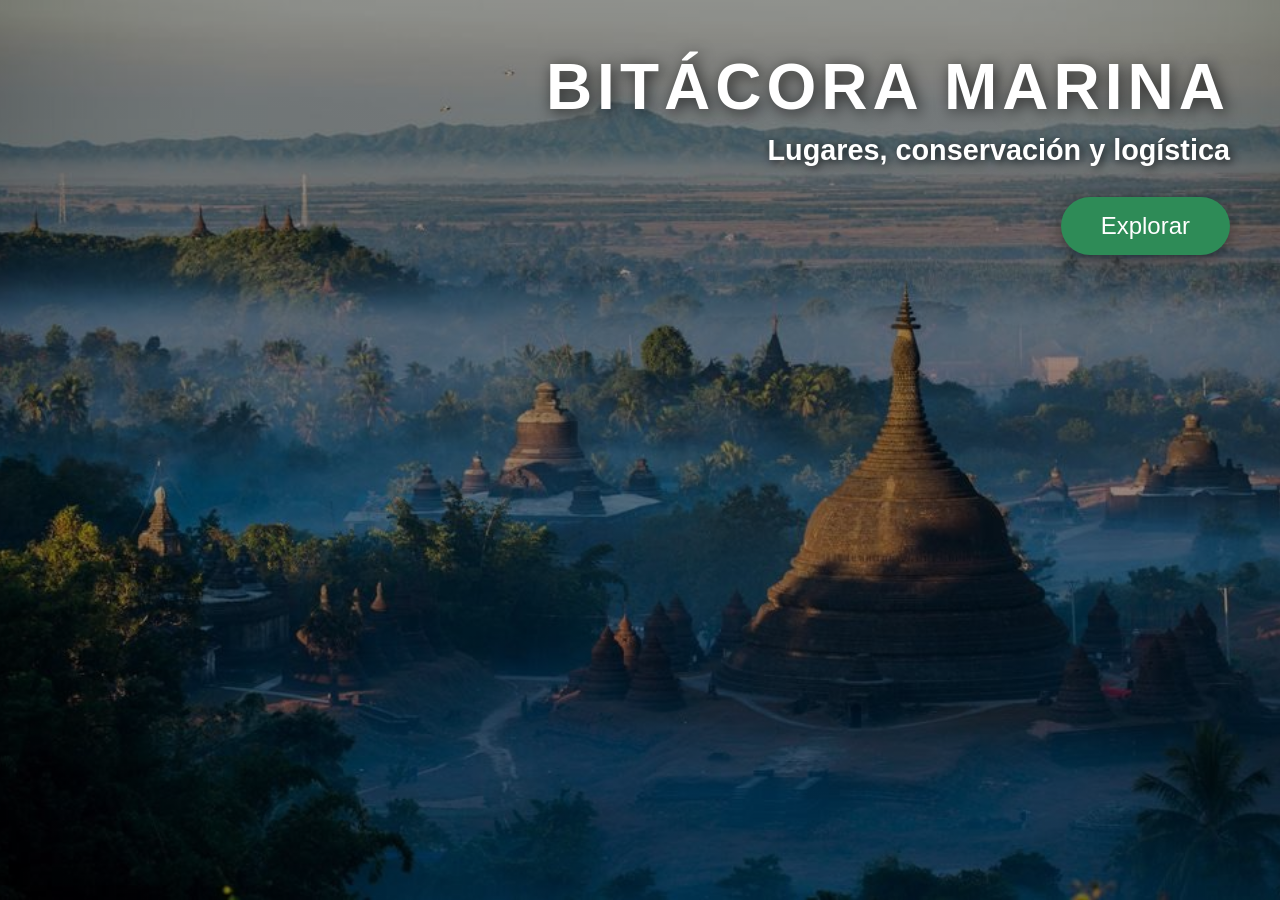
==== index.html @ a3121aff "change" ====
<!DOCTYPE html>
<html lang="es">

<head>
    <meta charset="UTF-8">
    <meta name="viewport" content="width=device-width, initial-scale=1.0">
    <meta name="description" content="Bitácora Marina de Pasaporte Salvaje: Explorando la logística y conservación en parques nacionales de África y América.">
    <meta name="keywords" content="logística, parques nacionales, conservación, naturaleza, expedición">
    <meta name="author" content="Tu Nombre">
    <title>Bitácora Marina | Pasaporte Salvaje</title>
    <link rel="stylesheet" href="css/style.css">
</head>

<body>

    <div id="portada-impacto">
        <div class="frase-bienvenida">
            <h1>Bitácora Marina</h1>
            <p>Lugares, conservación y logística</p>
            <button class="boton-entrar" onclick="entrarALaBitacora()">Explorar</button>
        </div>
    </div>

    <div id="contenido-principal" style="display: none;">
        <header>
            <h1>Bitácora Marina: Pasaporte Salvaje</h1>
            <nav>
                <ul>
                    <li><a href="#inicio">Inicio</a></li>
                    <li><a href="#video-destacado">Inspiración</a></li>
                    <li><a href="#asia">Asia</a></li>
                    <li><a href="#africa">África</a></li>
                    <li><a href="#planificacion">Planificación</a></li>
                    <li><a href="#galeria">Galería</a></li>
                    <li><a href="#contacto">Contacto</a></li>
                </ul>
            </nav>
        </header>

        <main>
            <section id="inicio">
                <h2>Sobre mí</h2>
                <p>En construcción... en el sentido mas literal de la palabra. Amante de la naturaleza y de la logística. </p>
                <p>
                    <img src="img/portadas/portada_vietnam1.jpg" alt="palacio Hue en Vietnam" width="300" onclick="abrirImagen(this)">
                </p>
            </section>

            <section id="video-destacado">
                <h2>Cuando te detienes a mirar a tu alrededor, el mundo es realmente asombroso...incluso a la vuelta de casa.</h2>
                <video width="100%" style="max-width:600px;" controls>
                    <source src="video/video_africa.mp4" type="video/mp4">
                    Tu navegador no soporta vídeos.
                </video>
            </section>

            <section id="asia">
              <h2 class="titulo-elegante">ASIA 🌏</h2>
                <ol>
                    <li><strong>MYANMAR:</strong>
                        <ul>
                            <li>
                              <details>
                                    <summary style="cursor: pointer; font-weight: bold; color: #2E8B57; margin-bottom: 5px;">
                                   YANGÓN (Explora)
                                    </summary>      
                                        <div class="galeria-mini">
                                            <img src="img/asia/myanmar/burma1.jpg" alt="Lecturas de viaje" onclick="abrirImagen(this)">
                                            <img src="img/asia/myanmar/yangon1.jpg" alt="Amanece en Pagoda Shwedagon" onclick="abrirImagen(this)">
                                            <img src="img/asia/myanmar/yangon2.webp" alt="Amanece en Pagoda Shwedagon" onclick="abrirImagen(this)">
                                            <img src="img/asia/myanmar/yangon3.jpg" alt="Amanece en Pagoda Shwedagon" onclick="abrirImagen(this)">
                                            <img src="img/asia/myanmar/yangon4.jpg" alt="Amanece en Pagoda Shwedagon" onclick="abrirImagen(this)">
                                            <img src="img/asia/myanmar/yangon5.jpg" alt="Amanece en Pagoda Shwedagon" onclick="abrirImagen(this)">
                                            <img src="img/asia/myanmar/yangon6.jpg" alt="Amanece en Pagoda Shwedagon" onclick="abrirImagen(this)">
                                            <img src="img/asia/myanmar/yangon7.jpg" alt="Por las calles de Yangón" onclick="abrirImagen(this)">
                                            <img src="img/asia/myanmar/yangon8.jpg" alt="Por las calles de yangón" onclick="abrirImagen(this)">
                                        </div>
                                </details>
                            </li>
                            
                                <li>
                                <details> 
                                    <summary style="cursor: pointer; font-weight: bold; color: #2E8B57; margin-bottom: 5px;">
                                     MANDALAY Y MINGÚN(Explora)   
                                    </summary> 
                                        <div class="galeria-mini">
                                            <img src="img/asia/myanmar/mandalay.jpg" alt="Por las calles de Mandalay"  onclick="abrirImagen(this)">
                                            <img src="img/asia/myanmar/mandalay7.jpg" alt="Monasterio en Mandalay"  onclick="abrirImagen(this)">
                                            <img src="img/asia/myanmar/monjas_mandalay.jpg" alt="monjas Mandalay" onclick="abrirImagen(this)">
                                            <img src="img/asia/myanmar/monjas_mandalay2.jpg" alt="monjas margin-bottom" onclick="abrirImagen(this)">
                                            <img src="img/asia/myanmar/mingun3.webp" alt="Mingun Paya" onclick="abrirImagen(this)">
                                            <img src="img/asia/myanmar/mingun4.webp" alt="Mingun Paya" onclick="abrirImagen(this)">
                                            <img src="img/asia/myanmar/mingun5.webp" alt="pagoda Hsinbyume" onclick="abrirImagen(this)">
                                            <img src="img/asia/myanmar/mingun7.jpg" alt="pagoda Hsinbyume" onclick="abrirImagen(this)">
                                            <img src="img/asia/myanmar/mingun8.jpg" alt="pagoda Hsinbyume" onclick="abrirImagen(this)">                                          
                                        </div>
                                </details>
                                </li>

                            <li>
                                <details> 
                                    <summary style="cursor: pointer; font-weight: bold; color: #2E8B57; margin-bottom: 5px;">
                                     U-BEIN (Explora)   
                                    </summary>                               
                                        <div class="galeria-mini">
                                            <img src="img/asia/myanmar/ubein.jpg" alt="Puente de U-Bein" onclick="abrirImagen(this)">
                                            <img src="img/asia/myanmar/ubein3.png" alt="Puente de U-Bein" onclick="abrirImagen(this)">
                                            <img src="img/asia/myanmar/ubein4.png" alt="Puente de U-Bein" onclick="abrirImagen(this)">
                                            <img src="img/asia/myanmar/ubein5.png" alt="Puente de U-Bein" onclick="abrirImagen(this)">
                                            <img src="img/asia/myanmar/ubein5.png" alt="Puente de U-Bein" onclick="abrirImagen(this)">
                                            <img src="img/asia/myanmar/ubein6.png" alt="Puente de U-Bein" onclick="abrirImagen(this)">
                                            <img src="img/asia/myanmar/ubein7.png" alt="Puente de U-Bein" onclick="abrirImagen(this)">
                                            <img src="img/asia/myanmar/ubein8.jpg" alt="Puente de U-Bein" onclick="abrirImagen(this)">
                                            <img src="img/asia/myanmar/ubein9.jpg" alt="Puente de U-Bein" onclick="abrirImagen(this)">
                                            <img src="img/asia/myanmar/ubein10.jpg" alt="Puente de U-Bein" onclick="abrirImagen(this)">
                                            <img src="img/asia/myanmar/ubein11.jpg" alt="Puente de U-Bein" onclick="abrirImagen(this)">
                                            <img src="img/asia/myanmar/ubein12.jpg" alt="Puente de U-Bein" onclick="abrirImagen(this)">
                                            <img src="img/asia/myanmar/ubein13.jpg" alt="Puente de U-Bein" onclick="abrirImagen(this)">
                                        </div>
                                </details>
                                </li>

                            <li>
                                <details>
                                    <summary style="cursor: pointer; font-weight: bold; color: #2E8B57; margin-bottom: 5px;">
                                     BAGÁN (Explora)   
                                    </summary>
                                        <div class="galeria-mini">
                                            <img src="img/asia/myanmar/bagan_globos.png" alt="Bagan" onclick="abrirImagen(this)">
                                            <img src="img/asia/myanmar/bagan1.png" alt="Bagan" onclick="abrirImagen(this)">
                                            <img src="img/asia/myanmar/bagan2.png" alt="Bagan" onclick="abrirImagen(this)">
                                            <img src="img/asia/myanmar/bagan3.png" alt="Bagan" onclick="abrirImagen(this)">
                                            <img src="img/asia/myanmar/bagan4.jpg" alt="Bagan" onclick="abrirImagen(this)">
                                            <img src="img/asia/myanmar/bagan5.png" alt="Bagan" onclick="abrirImagen(this)">
                                            <img src="img/asia/myanmar/bagan7.jpg" alt="Bagan" onclick="abrirImagen(this)">
                                            <img src="img/asia/myanmar/bagan9.png" alt="Bagan" onclick="abrirImagen(this)">
                                            <img src="img/asia/myanmar/bagan10.png" alt="Bagan" onclick="abrirImagen(this)">
                                            <img src="img/asia/myanmar/bagan11.jpg" alt="Bagan" onclick="abrirImagen(this)">
                                            <img src="img/asia/myanmar/bagan12.jpg" alt="Bagan" onclick="abrirImagen(this)">
                                            <img src="img/asia/myanmar/bagan13.jpg" alt="Bagan" onclick="abrirImagen(this)">
                                            <img src="img/asia/myanmar/bagan14.jpg" alt="Bagan" onclick="abrirImagen(this)">
                                            <img src="img/asia/myanmar/bagan15.jpg" alt="Bagan" onclick="abrirImagen(this)">
                                            
                                        </div>
                                </details>
                            </li>                                                            
                            
                            <li>
                                <details>
                                    <summary style="cursor: pointer; font-weight: bold; color: #2E8B57; margin-bottom: 5px;">
                                     INLE Y HSIPAW (Explora)   
                                    </summary>                             
                                       <div class="galeria-mini">
                                         <img src="img/asia/myanmar/inle.jpg" alt="pescador en lago Inle" onclick="abrirImagen(this)">
                                         <img src="img/asia/myanmar/inle2.jpg" alt="pescador en lago Inle" onclick="abrirImagen(this)">
                                         <img src="img/asia/myanmar/nyaung_shwe_market.jpg" alt="Mercado nyaung shwe" onclick="abrirImagen(this)">
                                         <img src="img/asia/myanmar/nyaung_shwe_market2.jpg" alt="Mercado nyaung shwe" onclick="abrirImagen(this)">
                                         <img src="img/asia/myanmar/Hsipaw.jpg" alt="Hsipaw" onclick="abrirImagen(this)">
                                         <img src="img/asia/myanmar/Hsipaw2.webp" alt="Hsipaw puente tren" onclick="abrirImagen(this)">                                   
                                         <img src="img/asia/myanmar/ruinas_de_indein2.jpg" alt="Ruinas Indein" onclick="abrirImagen(this)">
                                         <img src="img/asia/myanmar/ruinas_de_indein4.jpg" alt="Ruinas Indein" onclick="abrirImagen(this)">   
                                         <img src="img/portadas/mia_ruinasIndein.png" alt="Ruinas de Indein" onclick="abrirImagen(this)">
                                         <img src="img/asia/myanmar/kakku_pagodas.jpg" alt="Pagodas de kakku" onclick="abrirImagen(this)">
                                         <img src="img/asia/myanmar/kakku_pagodas2.jpg" alt="Pagodas de kakku" onclick="abrirImagen(this)">
                                         <img src="img/asia/myanmar/kakku_pagodas4.jpg" alt="Pagodas de kakku" onclick="abrirImagen(this)">
                                         <img src="img/asia/myanmar/Kakku_pagodas3.jpg" alt="Pagodas de kakku" onclick="abrirImagen(this)">

                                       </div>      
                                </details>   
                            </li>                                                                                               

                            <li>
                                <details>
                                    <summary style="cursor: pointer; font-weight: bold; color: #0b4725; margin-bottom: 5px;">
                                     MARAUK-U Y SITTEWAY (Explora)   
                                    </summary>                             
                                       <div class="galeria-mini">
                                            <img src="img/asia/myanmar/Sittwe_to_Mrauku.jpg" alt="Vuelo con escala" onclick="abrirImagen(this)">
                                            <img src="img/asia/myanmar/sittwe2.jpeg" alt="Sitteway río" onclick="abrirImagen(this)">
                                            <img src="img/asia/myanmar/mrauku(2).jpg" alt="Mrauk-U" onclick="abrirImagen(this)">
                                       </div>
                                </details>
                            </li>

                            <li>
                                <details>
                                    <summary style="cursor: pointer; font-weight: bold; color: #0b4725; margin-bottom: 5px;">
                                     NGAPALI (Explora)
                                    </summary>
                                        <div class="galeria-mini">
                                            <img  src="img/asia/myanmar/Ngapali1.jpg" alt="Nagapali playa" onclick="abrirImagen(this)">
                                            <img  src="img/asia/myanmar/Ngapali2.jpg" alt="Nagapali playa" onclick="abrirImagen(this)">
                                            <img  src="img/asia/myanmar/Ngapali5mirador.webp" alt="Nagapali mirador" onclick="abrirImagen(this)">
                                            <img  src="img/asia/myanmar/Ngapali3pescadores.webp" alt="Nagapali pescadores" onclick="abrirImagen(this)">
                                            <img  src="img/asia/myanmar/Ngapali4pescadores.jpg" alt="Nagapali pescadores" onclick="abrirImagen(this)">
                                            <img  src="img/asia/myanmar/Ngapali6pescadores.webp" alt="Nagapali pescadores" onclick="abrirImagen(this)">
                                            <img  src="img/asia/myanmar/Ngapali7pescadores.webp alt="Nagapali pescadores" onclick="abrirImagen(this)">
                                            <img  src="img/asia/myanmar/Ngapali8pescadores.jpg alt="Nagapali pescadores" onclick="abrirImagen(this)">
                                        </div>                                     
                                </details>
                            </li>
                        </ul>
                    </li>
                </ol>
            </section>

<section id="africa">
    <h2 class="titulo-elegante">ÁFRICA 🌍</h2>
    <ol>
        <li><strong>RD CONGO:</strong>
            <ul>
                <li>Parque Nacional de Kahuzi Biega y Virunga          
                    <div class="galeria-mini">
                        <img src="img/africa/congo/gorila.jpg" alt="Gorila de montaña" onclick="abrirImagen(this)">
                    </div>
                </li>
                <li>Parque Nacional de Virunga
                   <div class="galeria-mini">
                    <img src="img/africa/congo/virunga.jpg" alt="Volcán Virunga" onclick="abrirImagen(this)">
                   </div> 
                </li>
                    
            </ul>
        </li>
    </ol>
</section>

<section id="planificacion">
    <h2>Guía de Expedición y Logística</h2>
    <p>La clave de un viaje seguro es la preparación de la cadena de suministro y salud.</p>
    <table border="1" style="width: 100%; border-collapse: collapse; background: white;">
        <thead>
            <tr style="background-color: #2E8B57; color: white;">
                <th>Categoría</th>
                <th>Concepto</th>
                <th>Prioridad</th>
            </tr>
        </thead>
        <tbody>
            <tr>
                <td>Salud</td>
                <td>Seguro médico y Vacunas</td>
                <td>Alta</td>
            </tr>
            <tr>
                <td>Documentación</td>
                <td>Visados y Pasaporte</td>
                <td>Alta</td>
            </tr>
            <tr>
                <td>Logística</td>
                <td>Transporte local y Guías</td>
                <td>Media</td>
            </tr>
        </tbody>
    </table>
</section>

<section id="contacto">
    <h2>Contacto</h2>
    <p>¿Tienes dudas sobre logística en parques nacionales? Escríbeme.</p>
    <form action="#">
        <label for="nombre">Nombre:</label><br>
        <input type="text" id="nombre" name="nombre" style="width: 100%; padding: 8px; margin: 10px 0;"><br>
        
        <label for="email">Email:</label><br>
        <input type="email" id="email" name="email" style="width: 100%; padding: 8px; margin: 10px 0;"><br>
        
        <label for="mensaje">Mensaje:</label><br>
        <textarea id="mensaje" name="mensaje" style="width: 100%; padding: 8px; margin: 10px 0;" rows="4"></textarea><br>
        
        <button type="submit" class="boton-entrar" style="font-size: 1rem; padding: 10px 20px;">Enviar Mensaje</button>
    </form>
</section>

            </main>

        <footer>
            <p>"Lo que no te mata, engorda."</p>
        </footer>
    </div>

    <div id="miLightbox" class="lightbox" onclick="cerrarImagen()">
        <span class="cerrar">&times;</span>
        <img class="contenido-lightbox" id="imagenGrande">
    </div>

    <script>
        // Función para la Portada
        function entrarALaBitacora() {
            document.getElementById("portada-impacto").style.display = "none";
            document.getElementById("contenido-principal").style.display = "block";
        }

        // Función para el Lightbox
        function abrirImagen(elemento) {
            document.getElementById("miLightbox").style.display = "block";
            document.getElementById("imagenGrande").src = elemento.src;
        }

        function cerrarImagen() {
            document.getElementById("miLightbox").style.display = "none";
        }
    </script>
</body>
</html>
---- css/style.css ----
/* ----------------------------------------------------------
   PUNTO 1: CONFIGURACIÓN GLOBAL 
   ----------------------------------------------------------- */

* {
    margin: 0;
    padding: 0;
    box-sizing: border-box;
}

body {
    background-image: url('mrauk_u.jpg'); 
    background-attachment: fixed;
    background-position: center;
    background-size: cover;
    background-repeat: no-repeat;
    font-family: Arial, sans-serif;
}

/* -----------------------------------------------------------
   PUNTO 2: PORTADA (Lo primero que se ve)
   ----------------------------------------------------------- */

#portada-impacto {
    height: 100vh;
    width: 100%;
    display: flex;
    flex-direction: column;
    justify-content: flex-start;
    align-items: flex-end;
    padding: 50px;  /* Separa el texto del borde de la pantalla */
    text-align: right;
    /* Degradado oscuro para que el texto blanco resalte sobre la foto */
    background: linear-gradient(rgba(0,0,0,0.4), rgba(0,0,0,0.4)); 
}

.frase-bienvenida h1 {
    color: white;
    font-size: 4rem;
    text-transform: uppercase;
    letter-spacing: 5px;
    text-shadow: 3px 3px 15px rgba(0,0,0,0.7);
    margin-bottom: 10px;
}

.frase-bienvenida p {
    color: white !important;
    font-size: 1.8rem;
    font-weight: bold;
    text-shadow: 2px 2px 10px rgba(0,0,0,0.8);
    margin-bottom: 30px;
}

.boton-entrar {
    padding: 15px 40px;
    font-size: 1.5rem;
    background-color: #2E8B57; /* Verde Selva */
    color: white;
    border: none;
    border-radius: 50px;
    cursor: pointer;
    box-shadow: 0 5px 15px rgba(0,0,0,0.4);
    transition: 0.3s ease;
}

.boton-entrar:hover {
    background-color: #3cb371;
    transform: scale(1.1);
}

/* -----------------------------------------------------------
   PUNTO 3: CABECERA Y NAVEGACIÓN (Contenido principal)
   ----------------------------------------------------------- */

header {
    background-color: #2E8B57;
    color: white;
    padding: 40px 20px;
    text-align: center;
}

header h1 {
    font-size: 2.5rem;
    margin-bottom: 20px;
}

nav ul {
    list-style: none;
    display: flex;
    justify-content: center;
    padding: 0;
}

nav ul li {
    margin: 0 15px;
}

nav a {
    color: #e0f2f1;
    text-decoration: none;
    font-weight: bold;
}

nav a:hover {
    color: #ffffff;
    text-decoration: underline;
}

/* -----------------------------------------------------------
   PUNTO 4: SECCIONES Y LISTAS
   ----------------------------------------------------------- */

section {
    background-color: rgba(255, 255, 255, 0.85); /* Volvemos al blanco con transparencia */
    margin: 40px auto;
    padding: 30px;
    max-width: 900px;
    border-radius: 12px;
    box-shadow: 0 10px 30px rgba(0,0,0,0.1);
    letter-spacing: 0.5px;
}

h2 {
    color: #2E8B57;
    border-bottom: 2px solid #8B4513;
    padding-bottom: 10px;
    margin-bottom: 20px;
    text-transform: uppercase;
}

section li {
    background-color: #fcfcfc;
    margin-bottom: 12px;
    padding: 15px 25px;
    border-left: 6px solid #2E8B57;
    border-radius: 5px;
    transition: 0.3s ease;
    color: #444;
}

section li:hover {
    background-color: #e8f5e9;
    transform: translateX(15px);
    cursor: pointer;
}

/* -----------------------------------------------------------
   PUNTO 5: GALERÍA Y EFECTO AMPLIAR (Myanmar/Bagan)
   ----------------------------------------------------------- */

.galeria-mini {
    display: flex;
    flex-wrap: wrap;
    gap: 15px;
    margin-top: 20px;
}

.galeria-mini img {
    /* Mantenemos el tamaño que elegiste */
    width: 250px !important;  
    height: 180px !important;

    /* 👇 ESTA ES LA LÍNEA MÁGICA 👇 */
    object-fit: cover;       /* Importante: para que no se deformen */
    /* 👆 ESTA ES LA LÍNEA MÁGICA 👆 */

    /* Resto de tu código (marcos, sombras, etc.) */
    border: 3px solid white; 
    transform: rotate(0deg) !important;
    margin: 5px !important;
    box-shadow: 2px 2px 10px rgba(0,0,0,0.2);
    cursor: pointer;
    transition: 0.3s ease;
}

.galeria-mini img:hover {
    transform: scale(1.1) !important;
    z-index: 10;
}

/* Estilo para las fotos SUELTAS (Efecto Polaroid) */
section img {
    background-color: white;
    padding: 10px 10px 30px 10px;
    border: 1px solid #ddd;
    display: block;
    margin: 20px auto;
    max-width: 90%;
    box-shadow: 5px 5px 15px rgba(0,0,0,0.2);
    transform: rotate(-2deg);
    transition: 0.5s;
}

/* -----------------------------------------------------------
   PUNTO 6: LIGHTBOX (Caja para ampliar fotos)
   ----------------------------------------------------------- */

.lightbox {
    display: none;
    position: fixed;
    z-index: 9999;
    left: 0;
    top: 0;
    width: 100%;
    height: 100%;
    background-color: rgba(0,0,0,0.9);
}

.contenido-lightbox {
    margin: auto;
    display: block;
    max-width: 85%;
    max-height: 85%;
    margin-top: 3%;
    border: 5px solid white;
    animation: zoom 0.3s;
}

@keyframes zoom {
    from {transform:scale(0.5)} 
    to {transform:scale(1)}
}

.cerrar {
    position: absolute;
    top: 20px;
    right: 35px;
    color: white;
    font-size: 50px;
    font-weight: bold;
    cursor: pointer;
}

/* -----------------------------------------------------------
   PUNTO 7: PIE DE PÁGINA
   ----------------------------------------------------------- */

footer {
    background-color: #333;
    color: white;
    text-align: center;
    padding: 30px;
    margin-top: 50px;
}

/* --------------------------------------------
título elegante de continentes
-----------------------------------*/
.titulo-elegante {
    letter-spacing: 4px;
    text-transform: uppercase;
    font-weight: 300;
    text-align: center; /* Opcional, por si quieres que el título esté centrado como en la webs de asia */
}
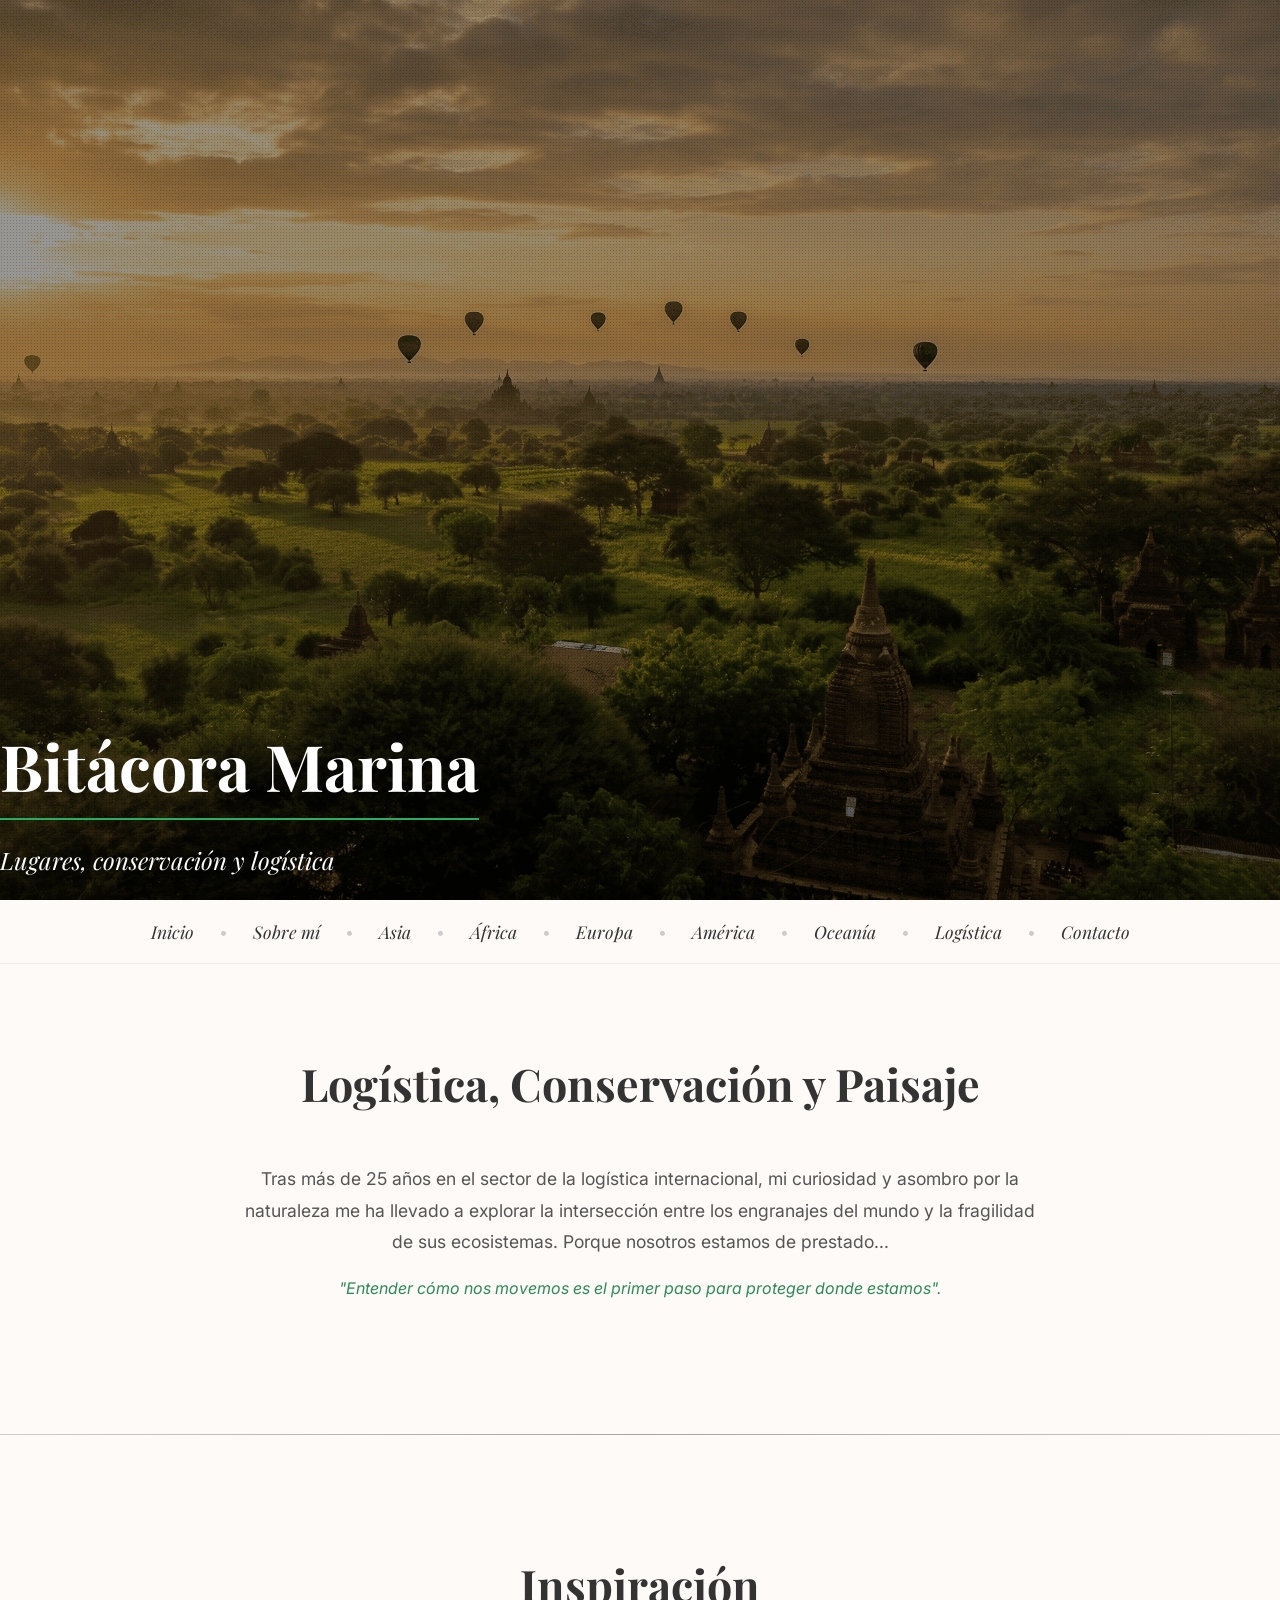
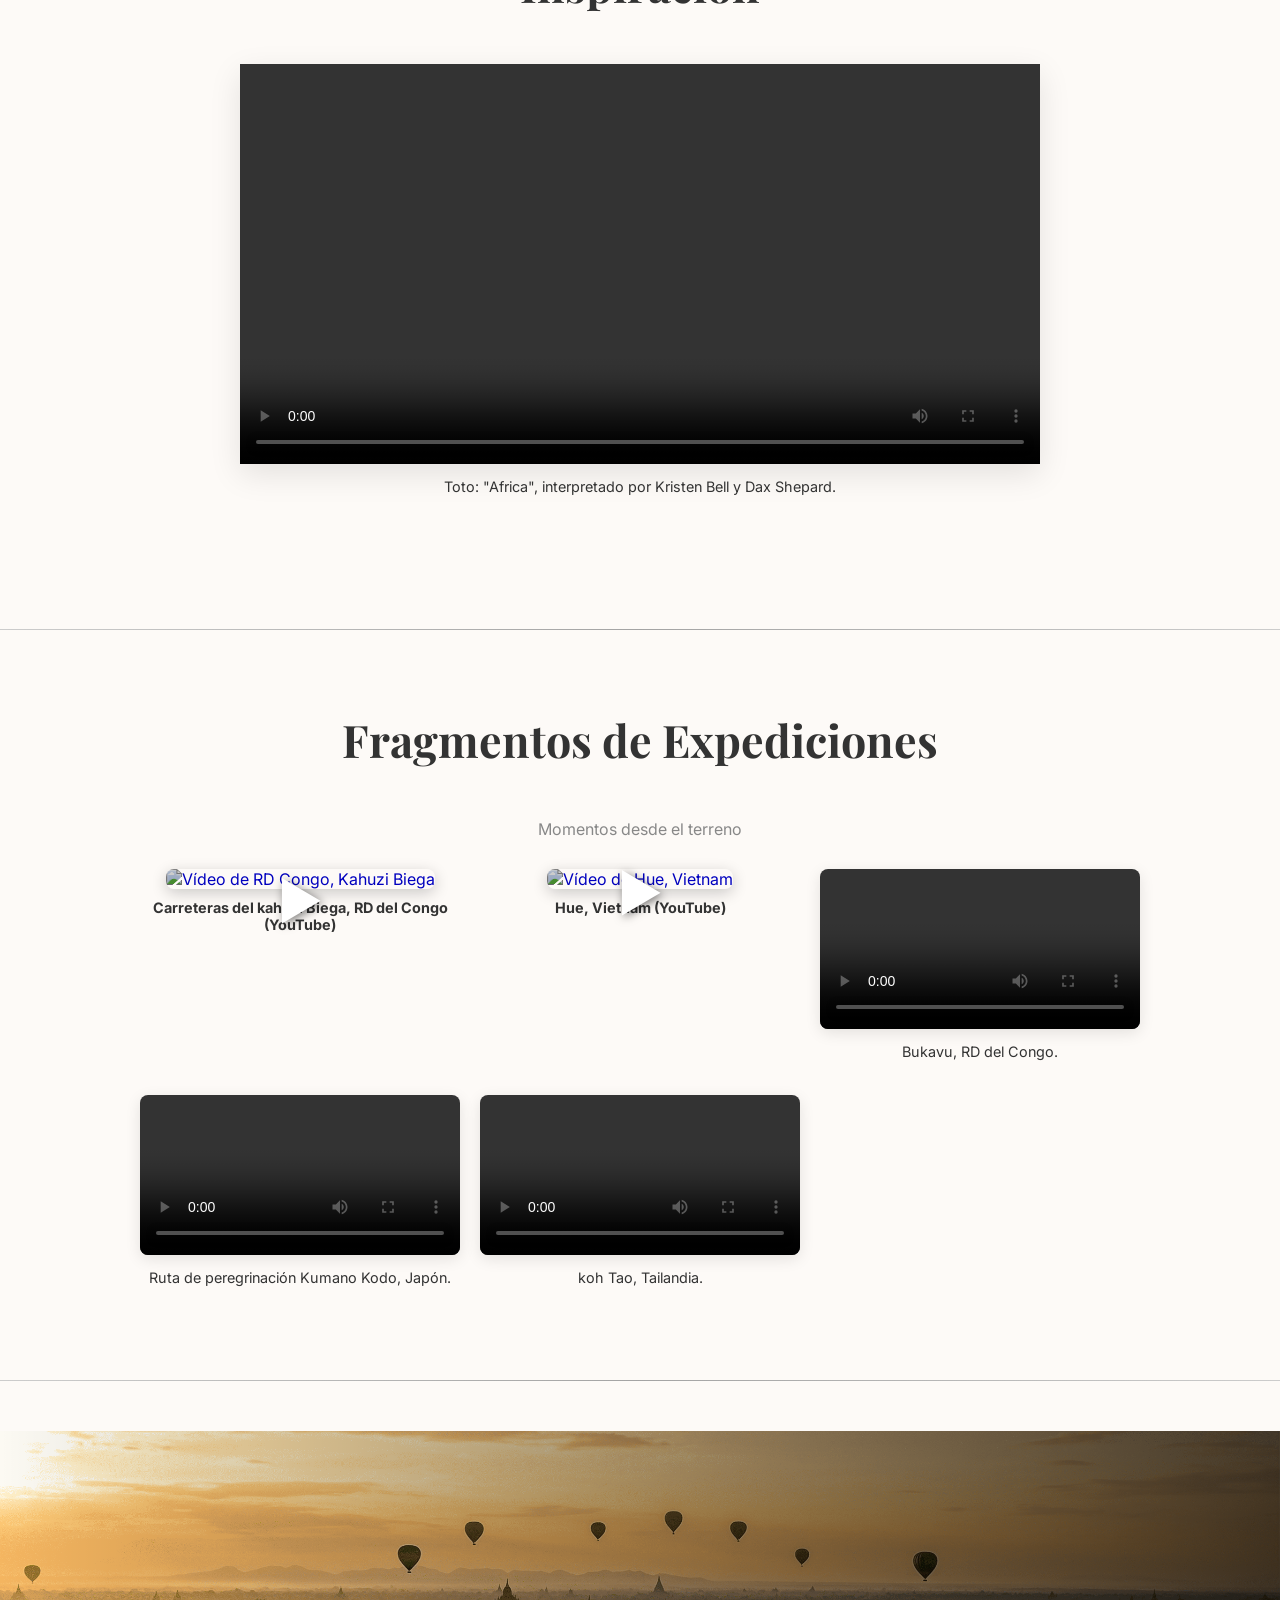
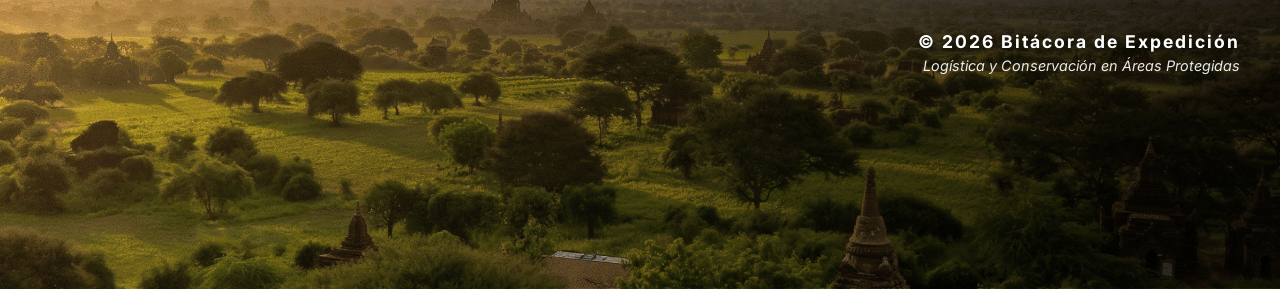
==== commit 5ea75e75: "mas cambios" ====
--- a/index.html
+++ b/index.html
@@ -1,306 +1,305 @@
 <!DOCTYPE html>
 <html lang="es">
-
 <head>
     <meta charset="UTF-8">
+    <title>Bitácora Marina | Inicio</title>
     <meta name="viewport" content="width=device-width, initial-scale=1.0">
-    <meta name="description" content="Bitácora Marina de Pasaporte Salvaje: Explorando la logística y conservación en parques nacionales de África y América.">
-    <meta name="keywords" content="logística, parques nacionales, conservación, naturaleza, expedición">
-    <meta name="author" content="Tu Nombre">
-    <title>Bitácora Marina | Pasaporte Salvaje</title>
-    <link rel="stylesheet" href="css/style.css">
+    <link href="https://fonts.googleapis.com/css2?family=Playfair+Display:ital,wght@0,700;1,400&family=Inter:wght@400;500;700&display=swap" rel="stylesheet">
+    <link rel="stylesheet" href="css/style2.css">
 </head>
-
 <body>
-
-    <div id="portada-impacto">
-        <div class="frase-bienvenida">
+    <section id="hero">
+        <div class="hero-bg active" style="background-image: url('img/asia/myanmar/bagan1.png');"></div>
+    
+        <div class="hero-bg" style="background-image: url('img/asia/indonesia/parque_nacional_tanjung_puting_borneo1.png')"></div>
+    
+        <div class="hero-bg" style="background-image: url('img/africa/rd_congo/lwiro_primates1.jpg')"></div>
+
+        <div class="hero-bg" style="background-image: url('img/asia/myanmar/monjas_mandalay2.png');"></div>
+
+        <div class="hero-bg" style="background-image: url('img/africa/rd_congo/kahuzi_bonane22.png');"></div>
+
+        <div class="hero-bg" style="background-image: url('img/asia/japon/kumano_kodo2.jpg');"></div>
+
+        <div class="hero-bg" style="background-image: url('img/asia/tailandia/sea2.jpg');"></div>
+
+        <div class="hero-bg" style="background-image: url('img/asia/tailandia/ayuthaya1.jpg');"></div>
+
+        <div class="hero-bg" style="background-image: url('img/asia/myanmar/mrauku19.png');"></div>
+
+        <div class="hero-bg" style="background-image: url('img/asia/indonesia/borobudur.jpg');"></div>
+
+        
+
+        <div class="hero-content">
             <h1>Bitácora Marina</h1>
-            <p>Lugares, conservación y logística</p>
-            <button class="boton-entrar" onclick="entrarALaBitacora()">Explorar</button>
-        </div>
+            <p class="subtitle">Lugares, conservación y logística</p>
+        </div>
+    </section>
+
+
+<nav class="nav-sommertage">
+        <div class="nav-wrapper">
+            <a href="index.html">Inicio</a>
+            <span class="separador">•</span>
+
+            <a href="sobremi.html">Sobre mí</a>
+            <span class="separador">•</span>
+
+        <div class="dropdown">            
+            <a href="asia.html" class="dropbtn">Asia</a>
+            <div class="dropdown-content">
+                <a href="asia.html#seccion-myanmar">Myanmar</a>
+                <a href="asia.html#seccion-vietnam">Vietnam</a>
+                <a href="asia.html#seccion-tailandia">Tailandia</a>
+                <a href="asia.html#seccion-indonesia">Indonesia</a>
+                <a href="asia.html#seccion-camboya">Camboya</a>
+                <a href="asia.html#seccion-laos">Laos</a>
+                <a href="asia.html#seccion-filipinas">Filipinas</a>
+                <a href="asia.html#seccion-malasia">Malasia</a>
+                <a href="asia.html#seccion-singapur">Singapur</a>
+                <a href="asia.html#seccion-japon">Japón</a>
+                <a href="asia.html#seccion-china">China</a>
+                <a href="asia.html#seccion-srilanka">Sri Lanka</a>
+                <a href="asia.html#seccion-maldivas">Maldivas</a>
+            </div>
+        </div>
+
+        <span class="separador">•</span>
+
+        <div class="dropdown">
+            <a href="africa.html" class="dropbtn">África</a>
+                <div class="dropdown-content">
+                    <a href="africa.html">RD del Congo</a> 
+                    <a href="africa.html#seccion-ruanda">Ruanda</a>
+                    <a href="africa.html#seccion-senegal">Senegal</a>
+                    <a href="africa.html#seccion-gambia">Gambia</a>
+                    <a href="africa.html#seccion-marruecos">Marruecos</a>
+                </div>
+        </div>
+
+        <span class="separador">•</span>
+
+        <div class="dropdown">
+            <a href="proximamente.html" class="dropbtn">Europa</a>
+                <div class="dropdown-content">
+                    <a href="proximamente.html">España</a>
+                    <a href="proximamente.html">Portugal</a>
+                    <a href="proximamente.html">Francia</a>
+                    <a href="proximamente.html">Italia</a>
+                    <a href="proximamente.html">Alemania</a>
+                    <a href="proximamente.html">Reino Unido</a>
+                    <a href="proximamente.html">Holanda</a>
+                    <a href="proximamente.html">Bélgica</a>
+                    <a href="proximamente.html">Turquía</a>
+                    <a href="proximamente.html">Grecia</a>
+                </div>
+        </div>
+
+        <span class="separador">•</span>
+
+        <div class="dropdown">
+            <a href="proximamente.html" class="dropbtn">América</a>
+                <div class="dropdown-content">
+                    <a href="proximamente.html">EEUU</a>
+                    <a href="proximamente.html">Costa Rica</a>
+                </div>
+        </div>
+
+        <span class="separador">•</span>
+
+        <div class="dropdown">
+            <a href="proximamente.html" class="dropbtn">Oceanía</a>
+                <div class="dropdown-content">
+                    <a href="proximamente.html">Australia</a>
+                    <a href="proximamente.html">Nueva Zelanda</a>
+                </div>
+        </div>
+
+        <span class="separador">•</span>
+
+            <a href="logistica.html">Logística</a>
+
+        <span class="separador">•</span>
+
+            <a href="contacto.html">Contacto</a>
+
+    </div> 
+</nav>
+
+    <div class="container" style="text-align: center; max-width: 800px; margin-bottom: 60px;">
+        <h2 class="titulo-elegante">Logística, Conservación y Paisaje</h2>
+        <p style="font-size: 1.1rem; line-height: 1.8; color: #555;">
+           Tras más de 25 años en el sector de la logística internacional, mi curiosidad y asombro por la naturaleza me ha llevado 
+           a explorar la intersección entre los engranajes del mundo y la fragilidad de sus ecosistemas. Porque nosotros estamos de prestado...
+        </p>
+        <p style="font-style: italic; color: var(--color-acento); margin-top: 20px;">
+            "Entender cómo nos movemos es el primer paso para proteger donde estamos".
+        </p>
     </div>
 
-    <div id="contenido-principal" style="display: none;">
-        <header>
-            <h1>Bitácora Marina: Pasaporte Salvaje</h1>
-            <nav>
-                <ul>
-                    <li><a href="#inicio">Inicio</a></li>
-                    <li><a href="#video-destacado">Inspiración</a></li>
-                    <li><a href="#asia">Asia</a></li>
-                    <li><a href="#africa">África</a></li>
-                    <li><a href="#planificacion">Planificación</a></li>
-                    <li><a href="#galeria">Galería</a></li>
-                    <li><a href="#contacto">Contacto</a></li>
-                </ul>
-            </nav>
-        </header>
-
-        <main>
-            <section id="inicio">
-                <h2>Sobre mí</h2>
-                <p>En construcción... en el sentido mas literal de la palabra. Amante de la naturaleza y de la logística. </p>
-                <p>
-                    <img src="img/portadas/portada_vietnam1.jpg" alt="palacio Hue en Vietnam" width="300" onclick="abrirImagen(this)">
-                </p>
-            </section>
-
-            <section id="video-destacado">
-                <h2>Cuando te detienes a mirar a tu alrededor, el mundo es realmente asombroso...incluso a la vuelta de casa.</h2>
-                <video width="100%" style="max-width:600px;" controls>
-                    <source src="video/video_africa.mp4" type="video/mp4">
-                    Tu navegador no soporta vídeos.
+    <hr style="border: 0; height: 1px; background-color: #ccc; margin-bottom: 20px;">
+
+    <div class="container">
+        <section id="inspiracion" style="margin-top:60px; text-align:center;">
+            <h2 class="titulo-elegante">Inspiración</h2>
+                <video style="width: 100%; max-width:800px; box-shadow: 0 10px 30px rgba(0,0,0,0.1);" controls>
+                    <source src="video/video_africa_toto.mp4" type="video/mp4">                  
                 </video>
-            </section>
-
-            <section id="asia">
-              <h2 class="titulo-elegante">ASIA 🌏</h2>
-                <ol>
-                    <li><strong>MYANMAR:</strong>
-                        <ul>
-                            <li>
-                              <details>
-                                    <summary style="cursor: pointer; font-weight: bold; color: #2E8B57; margin-bottom: 5px;">
-                                   YANGÓN (Explora)
-                                    </summary>      
-                                        <div class="galeria-mini">
-                                            <img src="img/asia/myanmar/burma1.jpg" alt="Lecturas de viaje" onclick="abrirImagen(this)">
-                                            <img src="img/asia/myanmar/yangon1.jpg" alt="Amanece en Pagoda Shwedagon" onclick="abrirImagen(this)">
-                                            <img src="img/asia/myanmar/yangon2.webp" alt="Amanece en Pagoda Shwedagon" onclick="abrirImagen(this)">
-                                            <img src="img/asia/myanmar/yangon3.jpg" alt="Amanece en Pagoda Shwedagon" onclick="abrirImagen(this)">
-                                            <img src="img/asia/myanmar/yangon4.jpg" alt="Amanece en Pagoda Shwedagon" onclick="abrirImagen(this)">
-                                            <img src="img/asia/myanmar/yangon5.jpg" alt="Amanece en Pagoda Shwedagon" onclick="abrirImagen(this)">
-                                            <img src="img/asia/myanmar/yangon6.jpg" alt="Amanece en Pagoda Shwedagon" onclick="abrirImagen(this)">
-                                            <img src="img/asia/myanmar/yangon7.jpg" alt="Por las calles de Yangón" onclick="abrirImagen(this)">
-                                            <img src="img/asia/myanmar/yangon8.jpg" alt="Por las calles de yangón" onclick="abrirImagen(this)">
-                                        </div>
-                                </details>
-                            </li>
-                            
-                                <li>
-                                <details> 
-                                    <summary style="cursor: pointer; font-weight: bold; color: #2E8B57; margin-bottom: 5px;">
-                                     MANDALAY Y MINGÚN(Explora)   
-                                    </summary> 
-                                        <div class="galeria-mini">
-                                            <img src="img/asia/myanmar/mandalay.jpg" alt="Por las calles de Mandalay"  onclick="abrirImagen(this)">
-                                            <img src="img/asia/myanmar/mandalay7.jpg" alt="Monasterio en Mandalay"  onclick="abrirImagen(this)">
-                                            <img src="img/asia/myanmar/monjas_mandalay.jpg" alt="monjas Mandalay" onclick="abrirImagen(this)">
-                                            <img src="img/asia/myanmar/monjas_mandalay2.jpg" alt="monjas margin-bottom" onclick="abrirImagen(this)">
-                                            <img src="img/asia/myanmar/mingun3.webp" alt="Mingun Paya" onclick="abrirImagen(this)">
-                                            <img src="img/asia/myanmar/mingun4.webp" alt="Mingun Paya" onclick="abrirImagen(this)">
-                                            <img src="img/asia/myanmar/mingun5.webp" alt="pagoda Hsinbyume" onclick="abrirImagen(this)">
-                                            <img src="img/asia/myanmar/mingun7.jpg" alt="pagoda Hsinbyume" onclick="abrirImagen(this)">
-                                            <img src="img/asia/myanmar/mingun8.jpg" alt="pagoda Hsinbyume" onclick="abrirImagen(this)">                                          
-                                        </div>
-                                </details>
-                                </li>
-
-                            <li>
-                                <details> 
-                                    <summary style="cursor: pointer; font-weight: bold; color: #2E8B57; margin-bottom: 5px;">
-                                     U-BEIN (Explora)   
-                                    </summary>                               
-                                        <div class="galeria-mini">
-                                            <img src="img/asia/myanmar/ubein.jpg" alt="Puente de U-Bein" onclick="abrirImagen(this)">
-                                            <img src="img/asia/myanmar/ubein3.png" alt="Puente de U-Bein" onclick="abrirImagen(this)">
-                                            <img src="img/asia/myanmar/ubein4.png" alt="Puente de U-Bein" onclick="abrirImagen(this)">
-                                            <img src="img/asia/myanmar/ubein5.png" alt="Puente de U-Bein" onclick="abrirImagen(this)">
-                                            <img src="img/asia/myanmar/ubein5.png" alt="Puente de U-Bein" onclick="abrirImagen(this)">
-                                            <img src="img/asia/myanmar/ubein6.png" alt="Puente de U-Bein" onclick="abrirImagen(this)">
-                                            <img src="img/asia/myanmar/ubein7.png" alt="Puente de U-Bein" onclick="abrirImagen(this)">
-                                            <img src="img/asia/myanmar/ubein8.jpg" alt="Puente de U-Bein" onclick="abrirImagen(this)">
-                                            <img src="img/asia/myanmar/ubein9.jpg" alt="Puente de U-Bein" onclick="abrirImagen(this)">
-                                            <img src="img/asia/myanmar/ubein10.jpg" alt="Puente de U-Bein" onclick="abrirImagen(this)">
-                                            <img src="img/asia/myanmar/ubein11.jpg" alt="Puente de U-Bein" onclick="abrirImagen(this)">
-                                            <img src="img/asia/myanmar/ubein12.jpg" alt="Puente de U-Bein" onclick="abrirImagen(this)">
-                                            <img src="img/asia/myanmar/ubein13.jpg" alt="Puente de U-Bein" onclick="abrirImagen(this)">
-                                        </div>
-                                </details>
-                                </li>
-
-                            <li>
-                                <details>
-                                    <summary style="cursor: pointer; font-weight: bold; color: #2E8B57; margin-bottom: 5px;">
-                                     BAGÁN (Explora)   
-                                    </summary>
-                                        <div class="galeria-mini">
-                                            <img src="img/asia/myanmar/bagan_globos.png" alt="Bagan" onclick="abrirImagen(this)">
-                                            <img src="img/asia/myanmar/bagan1.png" alt="Bagan" onclick="abrirImagen(this)">
-                                            <img src="img/asia/myanmar/bagan2.png" alt="Bagan" onclick="abrirImagen(this)">
-                                            <img src="img/asia/myanmar/bagan3.png" alt="Bagan" onclick="abrirImagen(this)">
-                                            <img src="img/asia/myanmar/bagan4.jpg" alt="Bagan" onclick="abrirImagen(this)">
-                                            <img src="img/asia/myanmar/bagan5.png" alt="Bagan" onclick="abrirImagen(this)">
-                                            <img src="img/asia/myanmar/bagan7.jpg" alt="Bagan" onclick="abrirImagen(this)">
-                                            <img src="img/asia/myanmar/bagan9.png" alt="Bagan" onclick="abrirImagen(this)">
-                                            <img src="img/asia/myanmar/bagan10.png" alt="Bagan" onclick="abrirImagen(this)">
-                                            <img src="img/asia/myanmar/bagan11.jpg" alt="Bagan" onclick="abrirImagen(this)">
-                                            <img src="img/asia/myanmar/bagan12.jpg" alt="Bagan" onclick="abrirImagen(this)">
-                                            <img src="img/asia/myanmar/bagan13.jpg" alt="Bagan" onclick="abrirImagen(this)">
-                                            <img src="img/asia/myanmar/bagan14.jpg" alt="Bagan" onclick="abrirImagen(this)">
-                                            <img src="img/asia/myanmar/bagan15.jpg" alt="Bagan" onclick="abrirImagen(this)">
-                                            
-                                        </div>
-                                </details>
-                            </li>                                                            
-                            
-                            <li>
-                                <details>
-                                    <summary style="cursor: pointer; font-weight: bold; color: #2E8B57; margin-bottom: 5px;">
-                                     INLE Y HSIPAW (Explora)   
-                                    </summary>                             
-                                       <div class="galeria-mini">
-                                         <img src="img/asia/myanmar/inle.jpg" alt="pescador en lago Inle" onclick="abrirImagen(this)">
-                                         <img src="img/asia/myanmar/inle2.jpg" alt="pescador en lago Inle" onclick="abrirImagen(this)">
-                                         <img src="img/asia/myanmar/nyaung_shwe_market.jpg" alt="Mercado nyaung shwe" onclick="abrirImagen(this)">
-                                         <img src="img/asia/myanmar/nyaung_shwe_market2.jpg" alt="Mercado nyaung shwe" onclick="abrirImagen(this)">
-                                         <img src="img/asia/myanmar/Hsipaw.jpg" alt="Hsipaw" onclick="abrirImagen(this)">
-                                         <img src="img/asia/myanmar/Hsipaw2.webp" alt="Hsipaw puente tren" onclick="abrirImagen(this)">                                   
-                                         <img src="img/asia/myanmar/ruinas_de_indein2.jpg" alt="Ruinas Indein" onclick="abrirImagen(this)">
-                                         <img src="img/asia/myanmar/ruinas_de_indein4.jpg" alt="Ruinas Indein" onclick="abrirImagen(this)">   
-                                         <img src="img/portadas/mia_ruinasIndein.png" alt="Ruinas de Indein" onclick="abrirImagen(this)">
-                                         <img src="img/asia/myanmar/kakku_pagodas.jpg" alt="Pagodas de kakku" onclick="abrirImagen(this)">
-                                         <img src="img/asia/myanmar/kakku_pagodas2.jpg" alt="Pagodas de kakku" onclick="abrirImagen(this)">
-                                         <img src="img/asia/myanmar/kakku_pagodas4.jpg" alt="Pagodas de kakku" onclick="abrirImagen(this)">
-                                         <img src="img/asia/myanmar/Kakku_pagodas3.jpg" alt="Pagodas de kakku" onclick="abrirImagen(this)">
-
-                                       </div>      
-                                </details>   
-                            </li>                                                                                               
-
-                            <li>
-                                <details>
-                                    <summary style="cursor: pointer; font-weight: bold; color: #0b4725; margin-bottom: 5px;">
-                                     MARAUK-U Y SITTEWAY (Explora)   
-                                    </summary>                             
-                                       <div class="galeria-mini">
-                                            <img src="img/asia/myanmar/Sittwe_to_Mrauku.jpg" alt="Vuelo con escala" onclick="abrirImagen(this)">
-                                            <img src="img/asia/myanmar/sittwe2.jpeg" alt="Sitteway río" onclick="abrirImagen(this)">
-                                            <img src="img/asia/myanmar/mrauku(2).jpg" alt="Mrauk-U" onclick="abrirImagen(this)">
-                                       </div>
-                                </details>
-                            </li>
-
-                            <li>
-                                <details>
-                                    <summary style="cursor: pointer; font-weight: bold; color: #0b4725; margin-bottom: 5px;">
-                                     NGAPALI (Explora)
-                                    </summary>
-                                        <div class="galeria-mini">
-                                            <img  src="img/asia/myanmar/Ngapali1.jpg" alt="Nagapali playa" onclick="abrirImagen(this)">
-                                            <img  src="img/asia/myanmar/Ngapali2.jpg" alt="Nagapali playa" onclick="abrirImagen(this)">
-                                            <img  src="img/asia/myanmar/Ngapali5mirador.webp" alt="Nagapali mirador" onclick="abrirImagen(this)">
-                                            <img  src="img/asia/myanmar/Ngapali3pescadores.webp" alt="Nagapali pescadores" onclick="abrirImagen(this)">
-                                            <img  src="img/asia/myanmar/Ngapali4pescadores.jpg" alt="Nagapali pescadores" onclick="abrirImagen(this)">
-                                            <img  src="img/asia/myanmar/Ngapali6pescadores.webp" alt="Nagapali pescadores" onclick="abrirImagen(this)">
-                                            <img  src="img/asia/myanmar/Ngapali7pescadores.webp alt="Nagapali pescadores" onclick="abrirImagen(this)">
-                                            <img  src="img/asia/myanmar/Ngapali8pescadores.jpg alt="Nagapali pescadores" onclick="abrirImagen(this)">
-                                        </div>                                     
-                                </details>
-                            </li>
-                        </ul>
-                    </li>
-                </ol>
-            </section>
-
-<section id="africa">
-    <h2 class="titulo-elegante">ÁFRICA 🌍</h2>
-    <ol>
-        <li><strong>RD CONGO:</strong>
-            <ul>
-                <li>Parque Nacional de Kahuzi Biega y Virunga          
-                    <div class="galeria-mini">
-                        <img src="img/africa/congo/gorila.jpg" alt="Gorila de montaña" onclick="abrirImagen(this)">
-                    </div>
-                </li>
-                <li>Parque Nacional de Virunga
-                   <div class="galeria-mini">
-                    <img src="img/africa/congo/virunga.jpg" alt="Volcán Virunga" onclick="abrirImagen(this)">
-                   </div> 
-                </li>
-                    
-            </ul>
-        </li>
-    </ol>
-</section>
-
-<section id="planificacion">
-    <h2>Guía de Expedición y Logística</h2>
-    <p>La clave de un viaje seguro es la preparación de la cadena de suministro y salud.</p>
-    <table border="1" style="width: 100%; border-collapse: collapse; background: white;">
-        <thead>
-            <tr style="background-color: #2E8B57; color: white;">
-                <th>Categoría</th>
-                <th>Concepto</th>
-                <th>Prioridad</th>
-            </tr>
-        </thead>
-        <tbody>
-            <tr>
-                <td>Salud</td>
-                <td>Seguro médico y Vacunas</td>
-                <td>Alta</td>
-            </tr>
-            <tr>
-                <td>Documentación</td>
-                <td>Visados y Pasaporte</td>
-                <td>Alta</td>
-            </tr>
-            <tr>
-                <td>Logística</td>
-                <td>Transporte local y Guías</td>
-                <td>Media</td>
-            </tr>
-        </tbody>
-    </table>
-</section>
-
-<section id="contacto">
-    <h2>Contacto</h2>
-    <p>¿Tienes dudas sobre logística en parques nacionales? Escríbeme.</p>
-    <form action="#">
-        <label for="nombre">Nombre:</label><br>
-        <input type="text" id="nombre" name="nombre" style="width: 100%; padding: 8px; margin: 10px 0;"><br>
-        
-        <label for="email">Email:</label><br>
-        <input type="email" id="email" name="email" style="width: 100%; padding: 8px; margin: 10px 0;"><br>
-        
-        <label for="mensaje">Mensaje:</label><br>
-        <textarea id="mensaje" name="mensaje" style="width: 100%; padding: 8px; margin: 10px 0;" rows="4"></textarea><br>
-        
-        <button type="submit" class="boton-entrar" style="font-size: 1rem; padding: 10px 20px;">Enviar Mensaje</button>
-    </form>
-</section>
-
-            </main>
-
-        <footer>
-            <p>"Lo que no te mata, engorda."</p>
-        </footer>
+                    <p style="font-size: 0.9rem; margin-top: 10px;">Toto: "Africa", interpretado por Kristen Bell y Dax Shepard.</p>
+                </section>
     </div>
 
+     <hr style="border: 0; height: 1px; background-color: #ccc; margin-bottom: 40px;">   
+    
+    <section id="mis-viajes" style="margin-top: 80px; text-align: center;">
+        <h2 class="titulo-elegante">Fragmentos de Expediciones</h2>
+        <p style="color: #888; margin-bottom: 30px;">Momentos desde el terreno</p>
+    
+        <div style="display: grid; grid-template-columns: repeat(auto-fit, minmax(300px, 1fr)); gap: 20px; max-width: 1000px; margin: 0 auto;">
+        
+
+            <div class="video-item" style="text-align: center;">
+                    <a href="https://www.youtube.com/watch?v=MglwdqR8LBw" target="_blank" style="text-decoration: none; display: block; position: relative;">
+                        <img src="https://img.youtube.com/vi/MglwdqR8LBw/maxresdefault.jpg" 
+                        style="width: 100%; border-radius: 8px; box-shadow: 0 4px 15px rgba(0,0,0,0.2); filter: brightness(0.8);" 
+                        alt="Vídeo de RD Congo, Kahuzi Biega">
+        
+                        <div style="position: absolute; top: 50%; left: 50%; transform: translate(-50%, -50%); color: white; font-size: 50px; text-shadow: 2px 2px 10px rgba(0,0,0,0.5);">
+                             ▶️
+                        </div>
+        
+                        <p style="font-size: 0.9rem; margin-top: 10px; color: #333; font-weight: bold;">
+                        Carreteras del kahuzi Biega, RD del Congo (YouTube)
+                        </p>
+                    </a>
+            </div>
+
+
+            <div class="video-item" style="text-align: center;">
+                    <a href="https://www.youtube.com/watch?v=Ej2dObMshNQ" target="_blank" style="text-decoration: none; display: block; position: relative;">
+                        <img src="https://img.youtube.com/vi/Ej2dObMshNQ/maxresdefault.jpg" 
+                            style="width: 100%; border-radius: 8px; box-shadow: 0 4px 15px rgba(0,0,0,0.2); filter: brightness(0.8);" 
+                            alt="Vídeo de Hue, Vietnam">
+        
+                            <div style="position: absolute; top: 50%; left: 50%; transform: translate(-50%, -50%); color: white; font-size: 50px; text-shadow: 2px 2px 10px rgba(0,0,0,0.5);">
+                                ▶️
+                            </div>
+        
+                        <p style="font-size: 0.9rem; margin-top: 10px; color: #333; font-weight: bold;">
+                        Hue, Vietnam (YouTube)
+                        </p>
+                    </a>
+            </div>
+
+            <div class="video-item">             
+                <video style="width: 100%; border-radius: 8px; box-shadow: 0 4px 15px rgba(0,0,0,0.1);" controls preload="metadata">
+                    <source src="video/bukavu_escuela.mp4" type="video/mp4">
+                </video>
+                <p style="font-size: 0.9rem; margin-top: 10px;">Bukavu, RD del Congo.</p>
+            </div>           
+
+
+            <div class="video-item">               
+                <video style="width: 100%; border-radius: 8px; box-shadow: 0 4px 15px rgba(0,0,0,0.1);" controls preload="metadata">
+                    <source src="video/kumano_kodo_temple.mp4" type="video/mp4">
+                </video>
+                <p style="font-size: 0.9rem; margin-top: 10px;">Ruta de peregrinación Kumano Kodo, Japón.</p>
+            </div>
+
+            <div class="video-item">
+                <video style="width: 100%; border-radius: 8px; box-shadow: 0 4px 15px rgba(0,0,0,0.1);" controls preload="metadata">
+                    <source src="video/tai1.mp4" type="video/mp4">
+                </video>
+                <p style="font-size: 0.9rem; margin-top: 10px;">koh Tao, Tailandia.</p>
+            </div>
+
+
+        </div>
+    </section>
+
+        <hr style="border: 0; height: 1px; background-color: #ccc; margin-bottom: 40px;">
+
+
     <div id="miLightbox" class="lightbox" onclick="cerrarImagen()">
-        <span class="cerrar">&times;</span>
-        <img class="contenido-lightbox" id="imagenGrande">
-    </div>
+        <span class="cerrar">&times;</span>         
+            <img class="contenido-lightbox" id="imagenGrande" src="[data-uri]" alt="Imagen ampliada">
+    <div id="caption"></div> </div>
 
     <script>
-        // Función para la Portada
-        function entrarALaBitacora() {
-            document.getElementById("portada-impacto").style.display = "none";
-            document.getElementById("contenido-principal").style.display = "block";
+        /* 1. MOTOR DEL CARRUSEL (Para que las fotos roten solas) */
+        let index = 0;
+        const backgrounds = document.querySelectorAll('.hero-bg');
+        const tiempoCambio = 4000; 
+
+        function cambiarFondo() {
+            backgrounds[index].classList.remove('active');
+            index = (index + 1) % backgrounds.length;
+            backgrounds[index].classList.add('active');
         }
-
-        // Función para el Lightbox
+        setInterval(cambiarFondo, tiempoCambio);
+    </script>
+
+    <script>
+        /* 2. MOTOR DEL LIGHTBOX (Para ampliar el video o fotos) */
         function abrirImagen(elemento) {
-            document.getElementById("miLightbox").style.display = "block";
+            const lightbox = document.getElementById("miLightbox");
+            lightbox.style.display = "flex";
             document.getElementById("imagenGrande").src = elemento.src;
+            document.getElementById("caption").innerHTML = elemento.alt;
+            document.body.style.overflow = "hidden";
         }
 
         function cerrarImagen() {
             document.getElementById("miLightbox").style.display = "none";
+            document.body.style.overflow = "auto";
         }
     </script>
-</body>
-</html>+
+
+    <script>
+    // Selección de los vídeos de la página
+    const todosLosVideos = document.querySelectorAll('video');
+
+    todosLosVideos.forEach(video => {
+        video.addEventListener('play', function() {
+            // Cuando un vídeo empieza a reproducirse, recorre los demás
+            todosLosVideos.forEach(otroVideo => {
+                // Si el vídeo es distinto al que acaba de empezar y no está pausado
+                if (otroVideo !== video) {
+                    otroVideo.pause();
+                }
+            });
+        });
+    });
+    </script>
+
+<footer class="footer-con-foto" style="
+                    margin-top: 50px; 
+                    padding: 200px 40px; 
+                    background-image: linear-gradient(to right, rgba(0,0,0,0), rgba(0,0,0,0.7)), url('img/asia/myanmar/bagan1.png'); 
+                    background-size: cover; 
+                    background-position: center;
+                    background-attachment: scroll; 
+                    border-top: none;
+                    position: relative;
+                    /* contenido a la derecha */
+                    display: flex;
+                    justify-content: flex-end; 
+                    text-align: right;
+">
+                <div style="position: relative; z-index: 2; max-width: 400px;">
+                    <p style="font-size: 1.1rem; letter-spacing: 2px; color: #ffffff !important; font-weight: bold; text-shadow: 2px 2px 8px rgba(0,0,0,0.8); margin: 0;">
+                    &copy; 2026 Bitácora de Expedición
+                    </p>
+
+                    <p style="font-size: 0.9rem; color: #ffffff !important; opacity: 0.9; margin-top: 5px; font-style: italic;">
+                    Logística y Conservación en Áreas Protegidas
+                    </p>
+                </div>
+            </footer>
+
+    </body>
+</html>
+
+
--- a/css/style2.css
+++ b/css/style2.css
@@ -0,0 +1,802 @@
+/* ==============================================================
+   01. VARIABLES Y CONFIGURACIÓN (, pdf 13 uso de variables CSS)
+   ============================================================== */
+
+   /* --- Almacén central --- */
+:root {
+    --color-texto: #333333;
+    --color-acento: #2E8B57; 
+    --fondo-nude: #fdfaf7;
+    --blanco: #ffffff;
+    --fuente-titulos: 'Playfair Display', serif;
+    --fuente-cuerpo: 'Inter', sans-serif;
+}
+
+
+/* ---Aplicar margen a ID para intentar q menú no lo tape --- */
+[id] {
+    scroll-margin-top: 160px; /* Aumento de 120px a 160px */
+}
+
+
+body {
+    margin: 0;
+    font-family: var(--fuente-cuerpo);
+    background-color: var(--fondo-nude);
+    color: var(--color-texto);
+}
+
+/* --- Regla general para contenido ---- */
+main {
+    margin-top: 140px; /* Empuja el contenido hacia abajo en TODAS las páginas */
+    padding: 20px;
+    display: block;
+}
+
+h1 {
+    margin-top: 0; 
+    padding-top: 10px;
+}
+
+
+/* ==============================================================
+   02. PORTADA (Efecto Ken Burns)
+   ============================================================== */
+
+/* --- Modifica contenedor principal del Hero, pdf 8 Responsive Design (Uso de Flexbox)--- */
+#hero {
+    position: relative;
+    height: 100vh;
+    display: flex;
+    /* Esto empuja el contenido ABAJO y a la IZQUIERDA */
+    align-items: flex-end; 
+    justify-content: flex-start;
+    overflow: hidden;
+    color: white;
+    text-align: left;
+}
+
+
+/* --- La capa que contiene las imágenes, zoom y rotación --- */
+.hero-bg {
+    position: absolute;
+    top: 0; left: 0; width: 100%; height: 100%;
+    background-size: cover;
+    background-position: center;
+    background-repeat: no-repeat;
+    z-index: -1;
+    opacity: 0; /* Empiezan invisibles */
+    transition: opacity 1.5s ease-in-out; /* El cambio suave */
+    animation: zoomLento 20s infinite alternate;
+}
+
+.hero-bg.active {
+    opacity: 1; /* Solo la imagen con esta clase se ve */
+}
+
+
+/* --- Filtro oscuro para q texto siempre legible --- */
+#hero::before {
+    content: "";
+    position: absolute;
+    top: 0; left: 0; width: 100%; height: 100%;
+
+    /* Añadimos una textura de puntos sobre el color oscuro */
+    background: radial-gradient(circle, rgba(0,0,0,0.2) 1px, transparent 1px), 
+                rgba(0, 0, 0, 0.4); 
+    background-size: 3px 3px; /* Tamaño de puntos */
+    z-index: 0; /* Por encima de la imagen pero por debajo del texto */
+}
+
+/* --- título ppal, pdf 14: Importación y uso de fuentes externas font family--- */
+#hero h1 { 
+    font-family: var(--fuente-titulos); 
+    font-size: 4rem; 
+    margin: 0; 
+    position: relative; 
+    z-index: 2; 
+    color: white !important; /* <--- ponerlo AQUÍ EXACTAMENTE */
+}
+
+.subtitle { 
+    font-family: var(--fuente-titulos); 
+    font-style: italic; 
+    font-size: 1.5rem; 
+    position: relative; 
+    z-index: 2; 
+    color: white !important; /* <--- Y AQUÍ TAMBIÉN para el subtítulo */
+}
+
+
+@keyframes zoomLento {
+    from { transform: scale(1); }
+    to { transform: scale(1.1); }
+}
+
+/* ==============================================================
+   03. NAVEGACIÓN (Menú con Desplegables),y como ejemplo
+   la web de viajes sommertage , Punto 1 pdf Menú de navegación
+   ============================================================== */
+.nav-sommertage {
+    position: sticky;
+    top: 0;
+    background-color: var(--fondo-nude);
+    padding: 20px 0;
+    z-index: 1000;
+    text-align: center;
+    border-bottom: 1px solid rgba(0,0,0,0.05);
+}
+
+.nav-wrapper { display: flex; justify-content: center; align-items: center; gap: 20px; }
+
+.nav-sommertage a {
+    text-decoration: none;
+    color: var(--color-texto);
+    font-family: var(--fuente-titulos);
+    font-style: italic;
+    font-size: 1.1rem;
+}
+
+/* --- Los desplegables --- */
+.dropdown { position: relative; display: inline-block; }
+
+.dropdown-content {
+    display: none;
+    position: absolute;
+    background-color: var(--fondo-nude);
+    min-width: 160px;
+    box-shadow: 0px 8px 16px rgba(0,0,0,0.1);
+    z-index: 1001;
+    text-align: left;
+    border: 1px solid #eee;
+}
+
+.dropdown-content a {
+    padding: 12px 16px;
+    display: block;
+    font-style: normal;
+    font-size: 0.9rem;
+}
+
+.dropdown:hover .dropdown-content { display: block; }
+.separador { color: #ccc; margin: 0 5px; }
+
+
+/* ==============================================================
+   04. SECCIONES Y GALERÍA 
+   ============================================================== */
+
+/* --- Separador de países --- */
+hr {
+    border: 0;
+    height: 1px;
+    background-image: linear-gradient(to right, rgba(0, 0, 0, 0), rgba(0, 0, 0, 0.2), rgba(0, 0, 0, 0));
+    margin: 80px 0; /* da espacio enorme entre países */
+}
+
+.container { max-width: 1000px; margin: 0 auto; padding: 40px 20px; }
+
+/* --- Espacio al final de los bloques de contenido --- */
+article, .container-tablas, .contenido-perfil {
+    margin-bottom: 100px !important; 
+}
+
+h2.titulo-elegante {
+    font-family: var(--fuente-titulos);
+    font-size: 2.8rem;
+    text-align: center;
+    margin: 50px 0;
+}
+
+details { margin-bottom: 15px; padding: 10px; }
+
+summary {
+    cursor: pointer; /* Cambia la flecha por la mano de pinchar */
+    font-weight: 400; 
+    color: var(--color-acento);
+    font-family: var(--fuente-titulos);
+    font-size: 1.1rem; 
+    list-style: none;
+    padding: 8px 15px; /* Área para pinchar mejor */
+    transition: all 0.3s ease; /* Movimiento  suave, no brusco */
+    display: inline-block; /* Para q efecto de fondo quede bien recogido */
+    border-radius: 4px;
+}
+
+/* --- Efecto al pasar el ratón --- */ 
+summary:hover::before {
+    content: "→ "; /* Aparece una flechita de guía */
+    font-weight: bold;
+    background-color: rgba(46, 139, 87, 0.08); /* Un fondo verde muy clarito */
+    padding-left: 25px; /* Se desplaza un poco a la derecha */
+    color: #1a4a2e; /* El texto se oscurece un poco */
+}
+
+
+/* --- Requisito pdf 8: Galería con Flexbox --- */
+.galeria-mini {
+    display: flex;
+    flex-wrap: wrap;
+    gap: 10px;
+    margin-top: 15px;
+    justify-content: center;
+}
+
+.galeria-mini img {
+    width: 150px; /* Tamaño q me gusta */
+    height: 100px;
+    object-fit: cover;
+    cursor: pointer;
+    transition: 0.3s;
+}
+
+.galeria-mini img:hover { transform: scale(1.05); opacity: 0.9; }
+
+/* --- Estilo para las sub-regiones
+Línea vertical a la izquierda que conecta países de una misma región --- */
+
+.lista-continente li {
+    position: relative;
+    padding-left: 30px;
+    border-left: 1px solid var(--color-acento); /* La línea verde */
+    margin-bottom: 80px;
+}
+
+
+
+/* La Región (Grande) */
+.subtitulo-region {
+    font-family: var(--fuente-titulos);
+    font-size: 2.2rem; 
+    font-style: italic;
+    color: var(--color-texto);
+    margin-top: 60px; /* Un poco más de espacio arriba para separar regiones */
+    margin-bottom: 10px;
+    border-bottom: 2px solid var(--color-acento); 
+    display: block; /*  a block para q ocupe su propia línea y respete la izquierda */
+    padding-bottom: 10px;
+    text-align: left; /* Aseguramos la alineación a la izquierda */
+    width: fit-content; /* La línea del borde solo llegará hasta donde termine el texto */
+}
+
+.intro-region {
+    font-size: 0.9rem;
+    color: #666;
+    margin-bottom: 20px;
+}
+
+/* --- Regla para el país, subordinado de región */
+.destacado-pais {
+    font-family: var(--fuente-cuerpo); /* Usamos la letra limpia 'Inter' */
+    font-size: 1.1rem; /* Un poco más pequeña */
+    color: #666; /* Un gris más suave */
+    margin-bottom: 30px; 
+    letter-spacing: 0.5px;
+    text-transform: none;
+
+    /* --- Añado nuevo para separar países --- */
+    margin-top: 80px;           /* Empuja el país hacia abajo para que no esté pegado a la intro */
+    padding-top: 30px;          /* Espacio entre la línea y el nombre del país */
+    border-top: 1px solid #eee; /* línea sutil que separa la región del país */
+    display: block;             /* Asegura que respete los márgenes */
+
+    /* --- Logística de navegación --- */
+    scroll-margin-top: 100px; /* Evita que el menú tape el título al saltar */
+}
+
+
+/* --- Para q países destaquen dentro de la frase --- */
+.destacado-pais strong {
+    font-family: var(--fuente-titulos);
+    font-style: italic;
+    font-size: 1.4rem;
+    color: var(--color-texto);
+    text-transform: uppercase;
+    letter-spacing: 1px;
+}
+
+.proximamente {
+    padding: 20px;
+    background: rgba(0,0,0,0.02);
+    border-radius: 4px;
+    font-style: italic;
+    color: #888;
+}
+
+/* --- La caja q contiene el todo --- */
+.foto-pais-portada {
+    width: 100%;
+    max-width: 800px; /* Más estrecha  */
+    height: auto;     /* altura automática */
+    margin: 40px auto; 
+    overflow: hidden; 
+    border-radius: 12px; /* esquinas  redondeadas */
+    box-shadow: 0 10px 30px rgba(0,0,0,0.1);
+}
+
+.foto-pais-portada img {
+    width: 100%;
+    height: auto;     /* q no se corte la foto */
+    display: block;
+}
+
+/* --- pies de foto de las imágenes grandes de países --- */
+.pie-foto, figcaption {
+    text-align: center;
+    font-family: var(--fuente-cuerpo); /* cursiva más legible */
+    font-style: italic !important;    /* siempre cursiva */
+    font-size: 0.95rem;
+    color: #0a0a0a !important; /* negro para q se lea */
+    margin-top: 15px;
+    padding: 0 20px;
+    line-height: 1.4;
+    display: block;
+    opacity: 1 !important;   /* sin transparencia */
+}
+
+/* ==============================================================
+   05. TABLAS Y FORMULARIOS
+   ============================================================== */
+
+/* --- Tablas, Punto 3 pdf: Tablas de datos--- */
+
+table { width: 100%; border-collapse: collapse; background: white; margin-top: 20px; }
+th, td { border: 1px solid #ddd; padding: 12px; text-align: left; }
+th { background-color: var(--color-acento); color: white; }
+
+/* --- Formulario estilo web SOMMERTAGE, Punto 6 pdf: Formulario de contacto:--- */
+form { 
+    background: white; 
+    padding: 40px; 
+    box-shadow: 0 10px 30px rgba(0,0,0,0.05); 
+    border-radius: 12px; 
+    max-width: 600px;
+    margin: 40px auto;
+}
+
+form label {
+    display: block;
+    font-family: var(--fuente-titulos);
+    font-style: italic;
+    color: var(--color-acento);
+    margin-bottom: 8px;
+    font-size: 1.1rem;
+}
+
+input, textarea { 
+    width: 100%; 
+    padding: 15px; 
+    margin-bottom: 25px; 
+    border: 1px solid #eee; 
+    border-radius: 8px;
+    background-color: #fcfcfc;
+    font-family: var(--fuente-cuerpo);
+    box-sizing: border-box; 
+    transition: all 0.3s ease;
+}
+
+input:focus, textarea:focus {
+    outline: none;
+    border-color: var(--color-acento);
+    background-color: white;
+    box-shadow: 0 0 8px rgba(46, 139, 87, 0.1);
+}
+
+/* --- El botón enviar --- */
+button[type="submit"] {
+    background: var(--color-acento);
+    color: white;
+    border: none;
+    padding: 18px 30px;
+    cursor: pointer;
+    font-family: var(--fuente-titulos);
+    width: 100%;
+    font-size: 1.1rem;
+    letter-spacing: 2px; 
+    border-radius: 8px;
+    transition: background-color 0.3s ease;
+    margin-top: 10px;
+}
+
+button[type="submit"]:hover {
+    background-color: #1e5c3a;
+}
+
+/* ==============================================================
+   06. LIGHTBOX (Fondo Blanco)
+   ============================================================= */
+.lightbox {
+    display: none;
+    position: fixed; 
+    z-index: 9999; /* máxima prioridad: nada por encima */
+    top: 0; 
+    left: 0; 
+    width: 100%; 
+    height: 100%;
+    
+    /* --- Fondo sólido: elimina las transparencias para evitar ver fotos detrás --- */
+    background-color: var(--fondo-nude); 
+    
+    justify-content: center; 
+    align-items: center;
+    flex-direction: column;
+    overflow: hidden; /* Evita que el propio lightbox haga scroll */
+}
+
+.cerrar { position: absolute; top: 20px; right: 30px; font-size: 40px; cursor: pointer; color: #333; }
+
+#caption {
+    margin-top: 45px; /* distancia generosa  */
+    font-family: var(--fuente-titulos);
+    font-style: italic;
+    font-size: 1.2rem;
+    color: var(--color-texto);
+    text-align: center;
+    width: 100%; /* centrado sea perfecto */
+}
+
+.contenido-lightbox {
+    max-width: 85%;
+    max-height: 70%; /* bajamos un poco el alto máximo para dejar espacio al texto */
+    box-shadow: 0 10px 40px rgba(0,0,0,0.1);
+    border: 1px solid #eee; /* borde muy fino para que resalte */
+}
+
+
+
+
+/* ==============================================================
+    07. SECCIÓN SOBRE MÍ (Perfil y Galería)
+   ============================================================= */
+
+.foto-perfil-contenedor {
+    text-align: center;
+    margin: 40px auto 30px;
+    width: 90%;
+    max-width: 500px;
+}
+
+.foto-perfil {
+    width: 100%;
+    height: auto;
+    display: block;
+    margin: 0 auto;
+    border-radius: 12px;
+    box-shadow: 0 10px 30px rgba(0,0,0,0.1);
+    border: 1px solid #eee;
+}
+
+/* --- Galería de Autor (Las 6 fotos de arriba) --- */
+.galeria-perfil {
+    display: flex;
+    gap: 20px;
+    justify-content: center;
+    margin: 40px auto 50px;
+    max-width: 1000px;
+    padding: 0 20px;
+    flex-wrap: wrap;
+}
+
+.galeria-perfil figure {
+    flex: 1;
+    min-width: 250px;
+    margin: 0;
+    text-align: center;
+}
+
+.galeria-perfil img {
+    width: 100%;
+    height: 350px;
+    object-fit: cover;
+    border-radius: 12px;
+    box-shadow: 0 10px 25px rgba(0,0,0,0.08);
+    border: 1px solid #eee;
+    transition: transform 0.3s ease;
+}
+
+.galeria-perfil img:hover {
+    transform: translateY(-5px);
+}
+
+/* --- Regla para q la galería de 6 sea cursiva y mas nítida ---*/ 
+.galeria-perfil figcaption {
+    margin-top: 12px;
+    font-size: 0.85rem;
+    color: #0a0a0a !important; /* negro nítido para mejor lectura */
+    font-family: var(--fuente-cuerpo) !important; 
+    font-style: italic !important; 
+    letter-spacing: 0.5px;
+    text-align: center;
+    display: block;
+}
+
+/* --- Miniaturas flotantes (Bali, Congo, etc. dentro del texto) --- */
+.pie-foto-mini {
+    display: block;
+    font-size: 0.85rem;
+    color: #0a0a0a !important; 
+    margin-top: 6px !important; /* Las pega a la foto, abajo */
+    line-height: 1.3;
+    font-family: var(--fuente-cuerpo);
+    font-style: italic !important;
+    text-align: center;
+}
+
+/* ==============================================================
+   08. FOTOS LATERALES EN EL TEXTO (Y EFECTO ZOOM)
+   ============================================================= */
+
+.foto-flotante-izq, 
+.foto-flotante-der {
+    width: 220px;          /* El ancho  */
+    display: table;        /* Obliga al pie a quedarse pegado al ancho de la foto */
+    position: relative;
+}
+
+.foto-flotante-izq {
+    float: left;
+    margin: 10px 25px 15px 0;
+}
+
+.foto-flotante-der {
+    float: right;
+    margin: 10px 0 15px 25px;
+}
+
+.foto-flotante-izq img, 
+.foto-flotante-der img {
+    width: 100%;
+    height: auto;
+    display: block;        /* Quita el espacio extra bajo la imagen */
+    border-radius: 10px;
+    box-shadow: 0 5px 15px rgba(0,0,0,0.05);
+    border: 1px solid #eee;
+    transition: transform 0.4s ease, box-shadow 0.4s ease;
+    cursor: zoom-in;
+}
+
+/* --- Efecto zoom --- */
+.foto-flotante-izq img:hover, 
+.foto-flotante-der img:hover {
+    transform: scale(1.8);
+    box-shadow: 0 15px 40px rgba(0,0,0,0.3);
+    z-index: 10;
+}
+
+/* --- El pie de foto mini (Para que quede debajo y pegado) --- */
+.pie-foto-mini {
+    display: block;
+    font-size: 0.85rem;
+    color: #0a0a0a !important; 
+    margin-top: 6px !important; /* control la cercanía a la foto */
+    line-height: 1.3;
+    font-family: var(--fuente-cuerpo);
+    font-style: italic !important;
+    text-align: center;
+}
+
+/* --- Ajuste de pie de foto de las imágenes grandes --- */
+.pie-foto {
+    color: #050505 !important;
+    font-family: var(--fuente-cuerpo);
+    font-weight: 500;
+    font-size: 0.9rem;
+    margin-top: 10px;
+    opacity: 1 !important;
+    text-align: center;
+    display: block;
+}
+
+/* --- Para que el texto no se monte en las fotos --- */
+.contenido-perfil::after {
+    content: "";
+    display: table;
+    clear: both;
+}
+
+
+/* ======================================================================================
+   09. BOTONES DE EXPLORACIÓN (html Sobre Mí , Punto 1 pdf (Menú y Navegación Interna))
+   ====================================================================================== */
+
+.boton-simple {
+    display: inline-block;
+    padding: 10px 25px;
+    border: 1.5px solid var(--color-acento, #2e8b57); /* Si no detecta la variable, usa verde */
+    border-radius: 25px;
+    text-decoration: none;
+    color: var(--color-acento, #2e8b57);
+    font-family: var(--fuente-cuerpo, 'Inter', sans-serif);
+    font-weight: bold;
+    font-size: 0.85rem;
+    transition: all 0.3s ease;
+    background: transparent;
+}
+
+.boton-simple:hover {
+    background-color: var(--color-acento, #2e8b57);
+    color: white !important;
+}
+
+/* --- Estilo para países que aún no tienen contenido --- */
+.boton-simple.deshabilitado {
+    border: 1px solid #ddd;
+    color: #aaa;
+    font-weight: normal;
+    cursor: not-allowed;
+    pointer-events: none;
+}
+
+/* --- Centrado y espaciado de la fila de botones --- */
+div[style*="justify-content: center"] {
+    margin-top: 50px !important;
+    margin-bottom: 50px !important;
+    padding: 20px 0;
+}
+
+/* ===================================================================
+   10. SECCIÓN HTML LOGÍSTICA, SEPARAR MENÚ DESPLEGABLE DEL RESTO 
+   ===================================================================*/
+
+   /* --- Esto crea el hueco necesario debajo del menú --- */
+.contenido-logistica {
+    margin-top: 80px; /* Ajusta según el grosor de menú */
+    padding: 20px;
+}
+
+/* --- Para q título destaque ---*/
+h1 {
+    margin-top: 20px;
+    margin-bottom: 30px;
+    color: #2c3e50; /* azul oscuro */
+    border-bottom: 2px solid #27ae60; /* línea verde naturaleza */
+    display: inline-block;
+    padding-bottom: 10px;
+}
+
+
+/* ===============================================================
+   11. RRSS DE HTML CONTACTO, Punto 6 pdf (Formulario y contacto)
+   =============================================================== */
+
+.rrss-contacto {
+    margin-top: 20px;
+}
+
+.enlace-social {
+    text-decoration: none;
+    color: var(--color-acento);
+    font-family: var(--fuente-cuerpo);
+    font-size: 0.9rem;
+    font-weight: 400;
+    letter-spacing: 1px;
+    text-transform: uppercase;
+    transition: opacity 0.3s ease;
+}
+
+.enlace-social:hover {
+    opacity: 0.6;
+    text-decoration: underline;
+}
+
+/* =================================
+   12. SECCIÓN PROXIMAMENTE
+   ================================ */
+
+   .proximamente p {
+    font-family: var(--fuente-cuerpo);
+    font-size: 1.1rem;
+    color: #555;
+    line-height: 1.6;
+    margin-bottom: 10px;
+}
+
+/* ==============================================================
+   13. MEDIA QUERIES (Requisito pdf 9)
+   ============================================================== */
+
+/* a) Ajuste para Móviles y Tablets */ 
+@media (max-width: 768px) {
+
+    /* --- 1. MENÚ: Permitir que los desplegables se vean --- */
+    .nav-sommertage {
+        position: relative !important;
+        z-index: 9999 !important; /* Super prioridad para que el menú esté siempre ARRIBA */
+    }
+
+    .nav-wrapper {
+        display: flex !important;
+        flex-wrap: wrap !important; 
+        justify-content: center !important;
+        gap: 10px !important;
+    }
+
+    .dropdown-content {
+        position: relative !important; /* En móvil, es mejor que el desplegable empuje el contenido hacia abajo */
+        width: 100% !important;
+        box-shadow: none !important;
+        background-color: rgba(0,0,0,0.03) !important;
+    }
+
+    /* --- 2. PORTADA: Que vuelvan a rotar las fotos --- */
+    #hero {
+        height: 50vh !important; 
+        min-height: 300px !important;
+        background-color: #000 !important;
+        z-index: 1 !important; /* Prioridad baja para no tapar el menú */
+    }
+
+    .hero-bg {
+        animation: none !important; 
+        transform: scale(1) !important; 
+        background-size: cover !important; 
+        background-position: center center !important;
+        /* Quitamos el 'opacity: 1' fijo para que el JS pueda cambiarlas */
+        transition: opacity 1.5s ease-in-out !important;
+    }
+
+    /* Solo se ve la que el JavaScript decida */
+    .hero-bg.active {
+        opacity: 1 !important;
+        z-index: 2 !important;
+    }
+
+    /* --- 3. TÍTULOS --- */
+    #hero h1 { 
+        font-size: 1.6rem !important; 
+        z-index: 5 !important;
+    }
+}
+
+
+/* b) Sección Media Query: Impresora */
+@media print {
+    nav, .hero-content, .footer-con-foto, video, button, .separador {
+        display: none !important;
+    }
+    body {
+        background-color: white !important;
+        color: black !important;
+    }
+}
+
+/* c) Sección M. Query: Tema oscuro */
+@media (prefers-color-scheme: dark) {
+    body {
+        background-color: #1a1a1a !important;
+        color: #f0f0f0 !important;
+    }
+    /* ... (aquí sigue el resto de tu código del tema oscuro) ... */
+}
+
+    /* c) Sección M. Query: Tema oscuro  */
+
+@media (prefers-color-scheme: dark) {
+    body {
+        background-color: #1a1a1a !important; /* gris muy oscuro */
+        color: #f0f0f0 !important; /* blanco roto  */
+    }
+
+    .container, .contenido-perfil, .container-tablas {
+        background-color: #262626 !important;
+    }
+
+    h1, h2, .titulo-elegante {
+        color: #e0e0e0 !important;
+    }
+
+    /* Ajuste tablas pq brillan  */
+    table {
+        background-color: #333 !important;
+        color: white !important;
+    }
+
+    tbody tr:nth-child(even) {
+        background-color: #3d3d3d !important;
+    }
+
+    /* El cuadro verde de logística un poco más oscuro */
+    div[style*="rgba(46, 139, 87, 0.05)"] {
+        background-color: rgba(46, 139, 87, 0.2) !important;
+    }
+}
